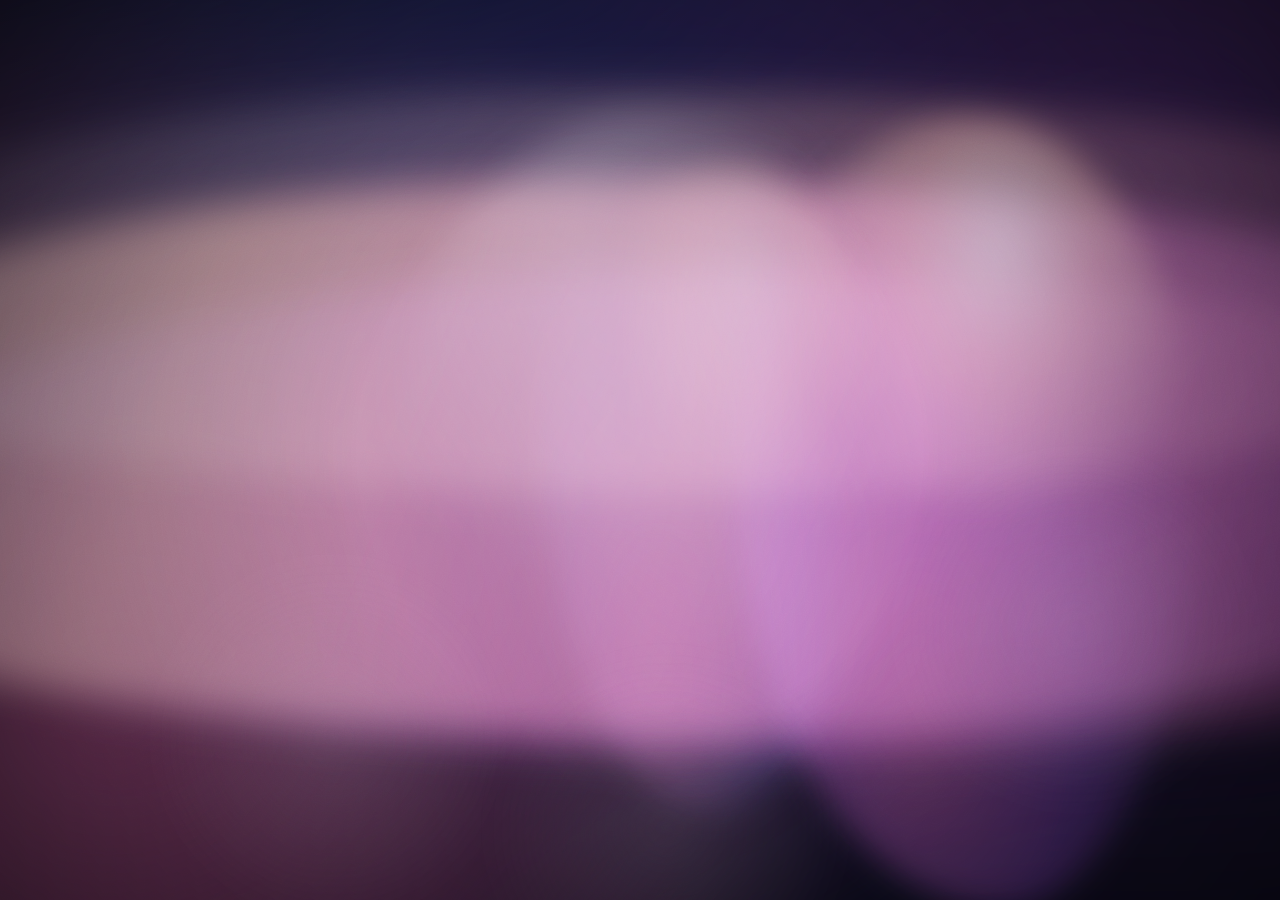
==== screensaver/screensaver.html @ 225ce681 "Add screensaver project source files. Include the ambient animation implementation and native macOS " ====
<!doctype html>
<html lang="en">
  <head>
    <meta charset="utf-8" />
    <meta name="viewport" content="width=device-width, initial-scale=1" />
    <title>Screensaver</title>
    <link rel="stylesheet" href="assets/styles/screensaver.css" />
  </head>
  <body>
    <div class="stage" aria-hidden="true">
      <div class="backglow"></div>
      <div class="aurora aurora-a"></div>
      <div class="aurora aurora-b"></div>
      <div class="aurora aurora-c"></div>
      <div class="silhouette silhouette-a"></div>
      <div class="silhouette silhouette-b"></div>
      <div class="highlight"></div>
      <div class="vignette"></div>
      <div class="drift">
        <span></span>
        <span></span>
        <span></span>
      </div>
    </div>
    <div class="grain" aria-hidden="true"></div>
  </body>
</html>
---- screensaver/assets/styles/screensaver.css ----
@font-face {
  font-family: "ABC Diatype Mono";
  font-weight: 400;
  font-style: normal;
  font-display: block;
  src: url("../fonts/ABC%20Diatype%20Mono/ABCDiatypeMono-Regular-Trial.woff2")
    format("woff2");
}
@font-face {
  font-family: "ABC Diatype Mono";
  font-weight: 500;
  font-style: normal;
  font-display: block;
  src: url("../fonts/ABC%20Diatype%20Mono/ABCDiatypeMono-Medium-Trial.woff2")
    format("woff2");
}
@font-face {
  font-family: "ABC Diatype Mono";
  font-weight: 700;
  font-style: normal;
  font-display: block;
  src: url("../fonts/ABC%20Diatype%20Mono/ABCDiatypeMono-Bold-Trial.woff2")
    format("woff2");
}

:root {
  --base: #050712;
  --deep: #121a3d;
  --plum: #492766;
  --rose: #a24f7d;
  --peach: #f3b296;
  --mist: #efe6f3;
}

* {
  box-sizing: border-box;
  margin: 0;
  padding: 0;
}

html,
body {
  width: 100%;
  height: 100%;
  overflow: hidden;
  background: var(--c1);
  cursor: none;
}

.stage {
  position: fixed;
  inset: 0;
  overflow: hidden;
  background: radial-gradient(circle at 30% 20%, #151f47 0%, var(--base) 55%),
    var(--base);
}

.backglow {
  position: absolute;
  inset: -20%;
  background: radial-gradient(
      circle at 20% 70%,
      rgba(162, 79, 125, 0.68) 0%,
      transparent 48%
    ),
    radial-gradient(
      circle at 80% 28%,
      rgba(73, 39, 102, 0.64) 0%,
      transparent 52%
    ),
    radial-gradient(
      circle at 48% 42%,
      rgba(18, 26, 61, 0.7) 0%,
      transparent 58%
    );
  filter: blur(36px) saturate(1.1);
  animation: breathe 22s ease-in-out infinite alternate;
}

.aurora {
  position: absolute;
  width: 160vw;
  height: 62vh;
  left: -30vw;
  top: 20vh;
  border-radius: 48% 52% 46% 54% / 58% 44% 56% 42%;
  mix-blend-mode: screen;
  filter: blur(20px) saturate(1.15);
  will-change: transform, border-radius;
}

.aurora-a {
  background: linear-gradient(
    110deg,
    rgba(239, 230, 243, 0.3) 0%,
    rgba(243, 178, 150, 0.6) 28%,
    rgba(162, 79, 125, 0.7) 58%,
    rgba(73, 39, 102, 0.58) 100%
  );
  animation: sweep-a 26s ease-in-out infinite;
}

.aurora-b {
  top: 30vh;
  left: -18vw;
  width: 155vw;
  height: 54vh;
  background: linear-gradient(
    80deg,
    rgba(18, 26, 61, 0.52) 0%,
    rgba(73, 39, 102, 0.62) 35%,
    rgba(162, 79, 125, 0.45) 72%,
    transparent 100%
  );
  animation: sweep-b 32s ease-in-out infinite;
  opacity: 0.8;
}

.aurora-c {
  top: 10vh;
  left: -24vw;
  width: 150vw;
  height: 45vh;
  background: linear-gradient(
    120deg,
    transparent 0%,
    rgba(239, 230, 243, 0.24) 26%,
    rgba(243, 178, 150, 0.38) 56%,
    rgba(162, 79, 125, 0.35) 100%
  );
  animation: sweep-c 28s ease-in-out infinite;
  opacity: 0.72;
}

.silhouette {
  position: absolute;
  pointer-events: none;
  mix-blend-mode: screen;
  filter: blur(16px) saturate(1.1);
}

.silhouette-a {
  width: 52vmin;
  height: 88vmin;
  left: 57vw;
  top: 13vh;
  border-radius: 52% 48% 42% 58% / 40% 45% 55% 60%;
  background: radial-gradient(
      60% 45% at 58% 16%,
      rgba(239, 230, 243, 0.65) 0%,
      rgba(243, 178, 150, 0.45) 34%,
      transparent 80%
    ),
    radial-gradient(
      68% 70% at 40% 74%,
      rgba(162, 79, 125, 0.55) 0%,
      rgba(73, 39, 102, 0.62) 52%,
      transparent 100%
    );
  transform-origin: 60% 80%;
  animation: sway-a 18s ease-in-out infinite;
}

.silhouette-b {
  width: 38vmin;
  height: 72vmin;
  left: 42vw;
  top: 18vh;
  border-radius: 56% 44% 50% 50% / 36% 42% 58% 64%;
  background: radial-gradient(
      55% 46% at 62% 18%,
      rgba(239, 230, 243, 0.44) 0%,
      rgba(243, 178, 150, 0.32) 38%,
      transparent 76%
    ),
    radial-gradient(
      62% 70% at 35% 78%,
      rgba(162, 79, 125, 0.44) 0%,
      rgba(18, 26, 61, 0.7) 66%,
      transparent 100%
    );
  animation: sway-b 22s ease-in-out infinite;
  opacity: 0.82;
}

.highlight {
  position: absolute;
  inset: 12% 26% 14% 30%;
  border-radius: 48% 52% 54% 46% / 58% 44% 56% 42%;
  background: radial-gradient(
      70% 80% at 36% 22%,
      rgba(239, 230, 243, 0.3) 0%,
      transparent 62%
    ),
    radial-gradient(
      64% 72% at 58% 62%,
      rgba(243, 178, 150, 0.26) 0%,
      transparent 65%
    );
  mix-blend-mode: screen;
  filter: blur(18px);
  animation: shimmer 16s ease-in-out infinite;
}

.vignette {
  position: absolute;
  inset: 0;
  background: radial-gradient(
    circle at center,
    transparent 36%,
    rgba(0, 0, 0, 0.42) 100%
  );
}

.drift {
  position: absolute;
  inset: 0;
}

.drift span {
  position: absolute;
  display: block;
  width: 40vmin;
  height: 40vmin;
  border-radius: 50%;
  background: radial-gradient(
    circle,
    rgba(239, 230, 243, 0.1) 0%,
    transparent 72%
  );
  filter: blur(12px);
  animation: float 30s linear infinite;
}

.drift span:nth-child(1) {
  left: 12vw;
  top: 62vh;
  animation-delay: 0s;
}

.drift span:nth-child(2) {
  left: 70vw;
  top: 50vh;
  animation-delay: -12s;
}

.drift span:nth-child(3) {
  left: 38vw;
  top: 72vh;
  animation-delay: -21s;
}

@keyframes breathe {
  from {
    transform: scale(1) translate3d(0, 0, 0);
    opacity: 0.85;
  }
  to {
    transform: scale(1.08) translate3d(2vw, -1.2vh, 0);
    opacity: 1;
  }
}

@keyframes sweep-a {
  0%,
  100% {
    transform: translate3d(-6vw, 0, 0) rotate(-6deg);
    border-radius: 48% 52% 46% 54% / 58% 44% 56% 42%;
  }
  50% {
    transform: translate3d(10vw, -4vh, 0) rotate(5deg);
    border-radius: 58% 42% 54% 46% / 44% 56% 46% 54%;
  }
}

@keyframes sweep-b {
  0%,
  100% {
    transform: translate3d(10vw, 2vh, 0) rotate(7deg);
    border-radius: 50% 50% 44% 56% / 54% 42% 58% 46%;
  }
  50% {
    transform: translate3d(-8vw, -3vh, 0) rotate(-4deg);
    border-radius: 42% 58% 52% 48% / 44% 58% 42% 56%;
  }
}

@keyframes sweep-c {
  0%,
  100% {
    transform: translate3d(-4vw, -2vh, 0) rotate(-8deg);
  }
  50% {
    transform: translate3d(8vw, 4vh, 0) rotate(6deg);
  }
}

@keyframes sway-a {
  0%,
  100% {
    transform: translate3d(0, 0, 0) rotate(-3deg) scale(1);
    border-radius: 52% 48% 42% 58% / 40% 45% 55% 60%;
  }
  50% {
    transform: translate3d(-2vw, 1.5vh, 0) rotate(4deg) scale(1.03);
    border-radius: 46% 54% 48% 52% / 48% 40% 60% 52%;
  }
}

@keyframes sway-b {
  0%,
  100% {
    transform: translate3d(0, 0, 0) rotate(4deg) scale(1);
    border-radius: 56% 44% 50% 50% / 36% 42% 58% 64%;
  }
  50% {
    transform: translate3d(2vw, -2vh, 0) rotate(-4deg) scale(1.04);
    border-radius: 50% 50% 44% 56% / 42% 38% 62% 58%;
  }
}

@keyframes shimmer {
  0%,
  100% {
    transform: translate3d(0, 0, 0) scale(1);
    opacity: 0.65;
  }
  50% {
    transform: translate3d(1.2vw, -1vh, 0) scale(1.06);
    opacity: 0.95;
  }
}

@keyframes float {
  0% {
    transform: translate3d(0, 0, 0) scale(0.9);
    opacity: 0;
  }
  14%,
  80% {
    opacity: 1;
  }
  100% {
    transform: translate3d(0, -86vh, 0) scale(1.18);
    opacity: 0;
  }
}

.grain {
  position: fixed;
  inset: -50%;
  pointer-events: none;
  opacity: 0.05;
  mix-blend-mode: overlay;
  background-image: url("data:image/svg+xml;utf8,<svg xmlns='http://www.w3.org/2000/svg' width='240' height='240'><filter id='n'><feTurbulence type='fractalNoise' baseFrequency='0.9' numOctaves='2' stitchTiles='stitch'/><feColorMatrix values='0 0 0 0 1  0 0 0 0 1  0 0 0 0 1  0 0 0 1 0'/></filter><rect width='100%25' height='100%25' filter='url(%23n)'/></svg>");
}
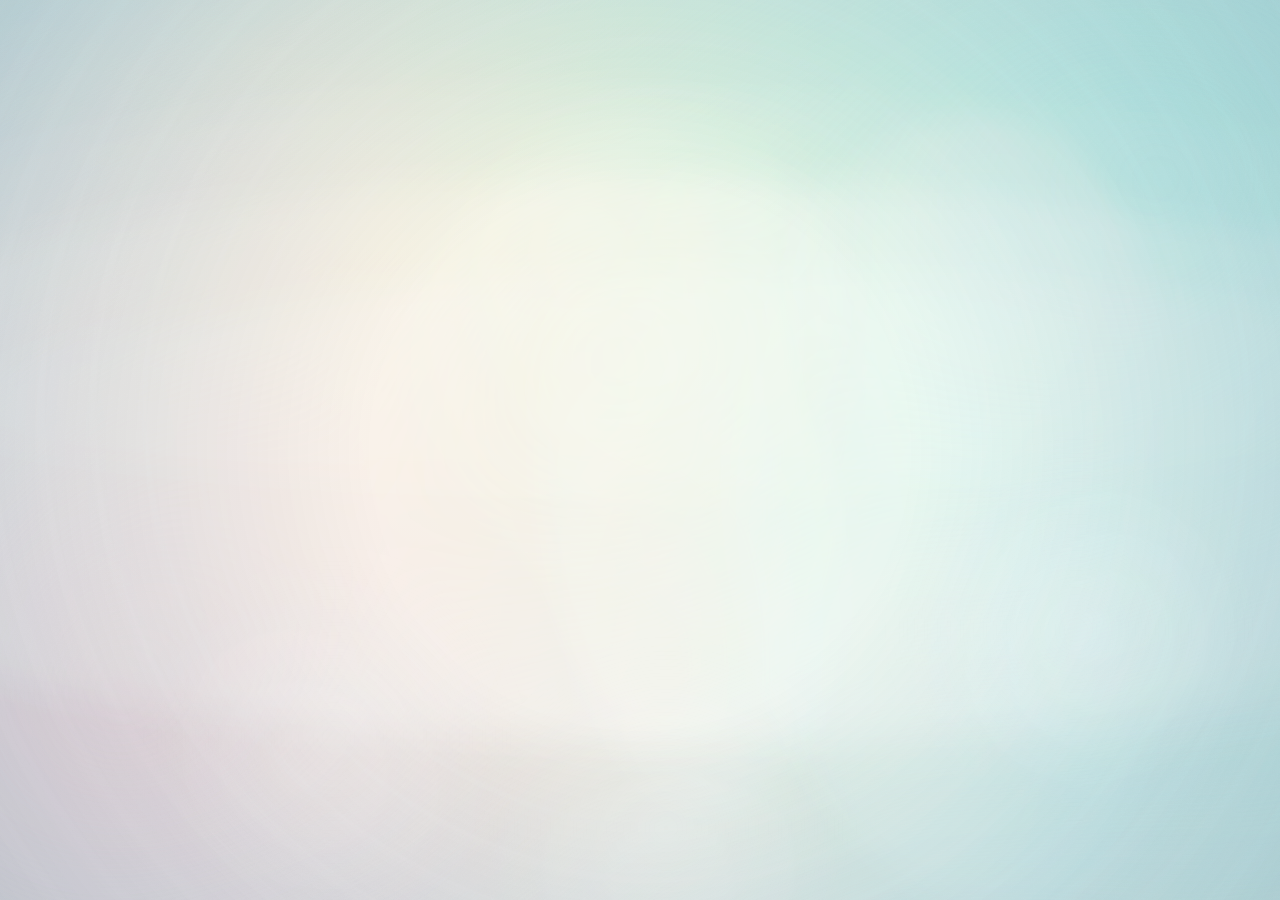
==== commit b688f26a: "Bust cached stylesheet for Vercel updates. Append a version query param to the CSS link so productio" ====
--- a/screensaver/screensaver.html
+++ b/screensaver/screensaver.html
@@ -4,7 +4,7 @@
     <meta charset="utf-8" />
     <meta name="viewport" content="width=device-width, initial-scale=1" />
     <title>Screensaver</title>
-    <link rel="stylesheet" href="assets/styles/screensaver.css" />
+    <link rel="stylesheet" href="assets/styles/screensaver.css?v=20260427b" />
   </head>
   <body>
     <div class="stage" aria-hidden="true">
--- a/screensaver/assets/styles/screensaver.css
+++ b/screensaver/assets/styles/screensaver.css
@@ -24,12 +24,14 @@
 }
 
 :root {
-  --base: #050712;
-  --deep: #121a3d;
-  --plum: #492766;
-  --rose: #a24f7d;
-  --peach: #f3b296;
-  --mist: #efe6f3;
+  --base: #cfe9eb;
+  --deep-water: #8cc9d1;
+  --aqua: #b6f2ee;
+  --seafoam: #c8f6db;
+  --blush: #f6d3dc;
+  --peach: #ffd9bc;
+  --gold: #ffeaa1;
+  --mist: #f5f3f0;
 }
 
 * {
@@ -43,7 +45,7 @@
   width: 100%;
   height: 100%;
   overflow: hidden;
-  background: var(--c1);
+  background: var(--base);
   cursor: none;
 }
 
@@ -51,8 +53,37 @@
   position: fixed;
   inset: 0;
   overflow: hidden;
-  background: radial-gradient(circle at 30% 20%, #151f47 0%, var(--base) 55%),
-    var(--base);
+  background: radial-gradient(circle at 30% 24%, #edf7f8 0%, var(--base) 42%),
+    linear-gradient(160deg, #d8f0ef 0%, #acdbe1 45%, #cbeed8 100%);
+}
+
+.stage::before {
+  content: "";
+  position: absolute;
+  inset: -18%;
+  background: radial-gradient(circle at 18% 62%, rgba(255, 255, 255, 0.68) 0%, transparent 48%),
+    radial-gradient(circle at 76% 22%, rgba(255, 241, 210, 0.38) 0%, transparent 52%),
+    radial-gradient(circle at 58% 80%, rgba(255, 214, 228, 0.3) 0%, transparent 55%);
+  mix-blend-mode: screen;
+  filter: blur(20px);
+  animation: shimmer-water 20s ease-in-out infinite alternate;
+}
+
+.stage::after {
+  content: "";
+  position: absolute;
+  inset: -8%;
+  background: repeating-radial-gradient(
+    circle at 52% 46%,
+    rgba(255, 255, 255, 0.12) 0px,
+    rgba(255, 255, 255, 0.04) 11px,
+    transparent 26px,
+    transparent 52px
+  );
+  mix-blend-mode: soft-light;
+  filter: blur(4px);
+  opacity: 0.55;
+  animation: ripple-drift 28s linear infinite;
 }
 
 .backglow {
@@ -60,21 +91,21 @@
   inset: -20%;
   background: radial-gradient(
       circle at 20% 70%,
-      rgba(162, 79, 125, 0.68) 0%,
+      rgba(246, 211, 220, 0.66) 0%,
       transparent 48%
     ),
     radial-gradient(
       circle at 80% 28%,
-      rgba(73, 39, 102, 0.64) 0%,
+      rgba(182, 242, 238, 0.72) 0%,
       transparent 52%
     ),
     radial-gradient(
       circle at 48% 42%,
-      rgba(18, 26, 61, 0.7) 0%,
+      rgba(255, 234, 161, 0.46) 0%,
       transparent 58%
     );
-  filter: blur(36px) saturate(1.1);
-  animation: breathe 22s ease-in-out infinite alternate;
+  filter: blur(44px) saturate(1.08);
+  animation: breathe 24s ease-in-out infinite alternate;
 }
 
 .aurora {
@@ -84,20 +115,20 @@
   left: -30vw;
   top: 20vh;
   border-radius: 48% 52% 46% 54% / 58% 44% 56% 42%;
-  mix-blend-mode: screen;
-  filter: blur(20px) saturate(1.15);
+  mix-blend-mode: soft-light;
+  filter: blur(17px) saturate(1.05);
   will-change: transform, border-radius;
 }
 
 .aurora-a {
   background: linear-gradient(
     110deg,
-    rgba(239, 230, 243, 0.3) 0%,
-    rgba(243, 178, 150, 0.6) 28%,
-    rgba(162, 79, 125, 0.7) 58%,
-    rgba(73, 39, 102, 0.58) 100%
-  );
-  animation: sweep-a 26s ease-in-out infinite;
+    rgba(245, 243, 240, 0.58) 0%,
+    rgba(255, 217, 188, 0.64) 30%,
+    rgba(246, 211, 220, 0.66) 58%,
+    rgba(182, 242, 238, 0.5) 100%
+  );
+  animation: sweep-a 34s ease-in-out infinite;
 }
 
 .aurora-b {
@@ -107,13 +138,13 @@
   height: 54vh;
   background: linear-gradient(
     80deg,
-    rgba(18, 26, 61, 0.52) 0%,
-    rgba(73, 39, 102, 0.62) 35%,
-    rgba(162, 79, 125, 0.45) 72%,
+    rgba(140, 201, 209, 0.42) 0%,
+    rgba(182, 242, 238, 0.5) 35%,
+    rgba(246, 211, 220, 0.45) 72%,
     transparent 100%
   );
-  animation: sweep-b 32s ease-in-out infinite;
-  opacity: 0.8;
+  animation: sweep-b 38s ease-in-out infinite;
+  opacity: 0.88;
 }
 
 .aurora-c {
@@ -124,19 +155,19 @@
   background: linear-gradient(
     120deg,
     transparent 0%,
-    rgba(239, 230, 243, 0.24) 26%,
-    rgba(243, 178, 150, 0.38) 56%,
-    rgba(162, 79, 125, 0.35) 100%
-  );
-  animation: sweep-c 28s ease-in-out infinite;
-  opacity: 0.72;
+    rgba(245, 243, 240, 0.34) 26%,
+    rgba(255, 234, 161, 0.3) 56%,
+    rgba(200, 246, 219, 0.34) 100%
+  );
+  animation: sweep-c 32s ease-in-out infinite;
+  opacity: 0.78;
 }
 
 .silhouette {
   position: absolute;
   pointer-events: none;
-  mix-blend-mode: screen;
-  filter: blur(16px) saturate(1.1);
+  mix-blend-mode: soft-light;
+  filter: blur(14px) saturate(1.05);
 }
 
 .silhouette-a {
@@ -147,14 +178,14 @@
   border-radius: 52% 48% 42% 58% / 40% 45% 55% 60%;
   background: radial-gradient(
       60% 45% at 58% 16%,
-      rgba(239, 230, 243, 0.65) 0%,
-      rgba(243, 178, 150, 0.45) 34%,
+      rgba(245, 243, 240, 0.56) 0%,
+      rgba(255, 217, 188, 0.5) 34%,
       transparent 80%
     ),
     radial-gradient(
       68% 70% at 40% 74%,
-      rgba(162, 79, 125, 0.55) 0%,
-      rgba(73, 39, 102, 0.62) 52%,
+      rgba(246, 211, 220, 0.56) 0%,
+      rgba(140, 201, 209, 0.52) 52%,
       transparent 100%
     );
   transform-origin: 60% 80%;
@@ -169,14 +200,14 @@
   border-radius: 56% 44% 50% 50% / 36% 42% 58% 64%;
   background: radial-gradient(
       55% 46% at 62% 18%,
-      rgba(239, 230, 243, 0.44) 0%,
-      rgba(243, 178, 150, 0.32) 38%,
+      rgba(245, 243, 240, 0.42) 0%,
+      rgba(255, 217, 188, 0.34) 38%,
       transparent 76%
     ),
     radial-gradient(
       62% 70% at 35% 78%,
-      rgba(162, 79, 125, 0.44) 0%,
-      rgba(18, 26, 61, 0.7) 66%,
+      rgba(246, 211, 220, 0.4) 0%,
+      rgba(140, 201, 209, 0.62) 66%,
       transparent 100%
     );
   animation: sway-b 22s ease-in-out infinite;
@@ -189,17 +220,17 @@
   border-radius: 48% 52% 54% 46% / 58% 44% 56% 42%;
   background: radial-gradient(
       70% 80% at 36% 22%,
-      rgba(239, 230, 243, 0.3) 0%,
+      rgba(245, 243, 240, 0.56) 0%,
       transparent 62%
     ),
     radial-gradient(
       64% 72% at 58% 62%,
-      rgba(243, 178, 150, 0.26) 0%,
+      rgba(255, 234, 161, 0.32) 0%,
       transparent 65%
     );
-  mix-blend-mode: screen;
-  filter: blur(18px);
-  animation: shimmer 16s ease-in-out infinite;
+  mix-blend-mode: soft-light;
+  filter: blur(20px);
+  animation: shimmer 18s ease-in-out infinite;
 }
 
 .vignette {
@@ -207,8 +238,8 @@
   inset: 0;
   background: radial-gradient(
     circle at center,
-    transparent 36%,
-    rgba(0, 0, 0, 0.42) 100%
+    transparent 34%,
+    rgba(24, 79, 98, 0.2) 100%
   );
 }
 
@@ -225,11 +256,11 @@
   border-radius: 50%;
   background: radial-gradient(
     circle,
-    rgba(239, 230, 243, 0.1) 0%,
+    rgba(255, 255, 255, 0.22) 0%,
     transparent 72%
   );
   filter: blur(12px);
-  animation: float 30s linear infinite;
+  animation: float 36s linear infinite;
 }
 
 .drift span:nth-child(1) {
@@ -256,7 +287,7 @@
     opacity: 0.85;
   }
   to {
-    transform: scale(1.08) translate3d(2vw, -1.2vh, 0);
+    transform: scale(1.09) translate3d(2vw, -1.2vh, 0);
     opacity: 1;
   }
 }
@@ -292,6 +323,30 @@
   }
   50% {
     transform: translate3d(8vw, 4vh, 0) rotate(6deg);
+  }
+}
+
+@keyframes shimmer-water {
+  0%,
+  100% {
+    transform: translate3d(0, 0, 0) scale(1);
+    opacity: 0.82;
+  }
+  50% {
+    transform: translate3d(1.6vw, -1.4vh, 0) scale(1.04);
+    opacity: 1;
+  }
+}
+
+@keyframes ripple-drift {
+  0% {
+    transform: translate3d(0, 0, 0) rotate(0deg) scale(1);
+  }
+  50% {
+    transform: translate3d(-2vw, 1.5vh, 0) rotate(2deg) scale(1.04);
+  }
+  100% {
+    transform: translate3d(2vw, -1vh, 0) rotate(-1deg) scale(1.02);
   }
 }
 
@@ -350,7 +405,7 @@
   position: fixed;
   inset: -50%;
   pointer-events: none;
-  opacity: 0.05;
+  opacity: 0.04;
   mix-blend-mode: overlay;
   background-image: url("data:image/svg+xml;utf8,<svg xmlns='http://www.w3.org/2000/svg' width='240' height='240'><filter id='n'><feTurbulence type='fractalNoise' baseFrequency='0.9' numOctaves='2' stitchTiles='stitch'/><feColorMatrix values='0 0 0 0 1  0 0 0 0 1  0 0 0 0 1  0 0 0 1 0'/></filter><rect width='100%25' height='100%25' filter='url(%23n)'/></svg>");
 }
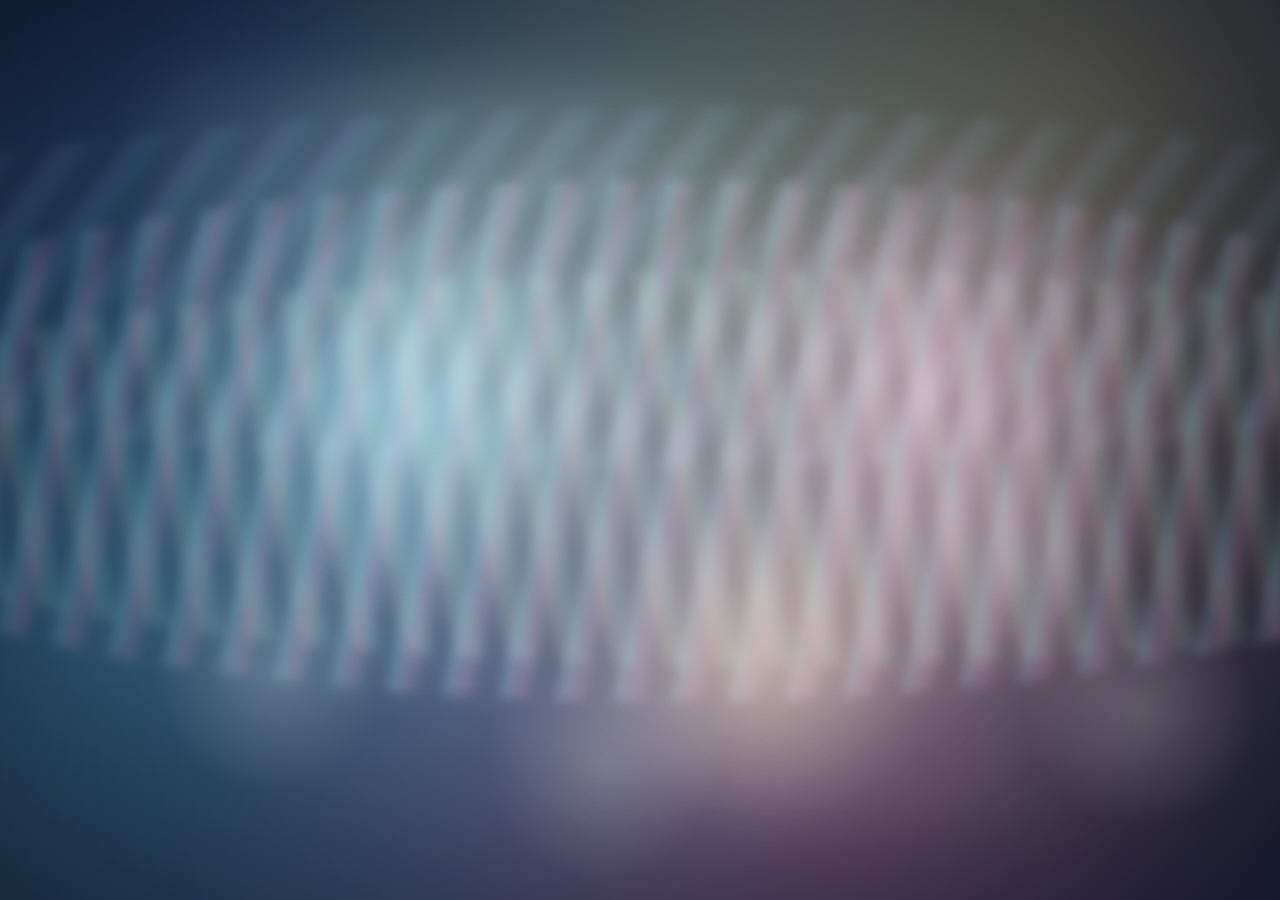
==== commit 9848f9b0: "changes" ====
--- a/screensaver/screensaver.html
+++ b/screensaver/screensaver.html
@@ -8,15 +8,17 @@
   </head>
   <body>
     <div class="stage" aria-hidden="true">
-      <div class="backglow"></div>
-      <div class="aurora aurora-a"></div>
-      <div class="aurora aurora-b"></div>
-      <div class="aurora aurora-c"></div>
-      <div class="silhouette silhouette-a"></div>
-      <div class="silhouette silhouette-b"></div>
-      <div class="highlight"></div>
+      <div class="gradient-field"></div>
+      <div class="flow-lines flow-lines-a"></div>
+      <div class="flow-lines flow-lines-b"></div>
+      <div class="flow-lines flow-lines-c"></div>
+      <div class="orb orb-a"></div>
+      <div class="orb orb-b"></div>
+      <div class="orb orb-c"></div>
+      <div class="light-haze"></div>
       <div class="vignette"></div>
       <div class="drift">
+        <span></span>
         <span></span>
         <span></span>
         <span></span>
--- a/screensaver/assets/styles/screensaver.css
+++ b/screensaver/assets/styles/screensaver.css
@@ -6,6 +6,7 @@
   src: url("../fonts/ABC%20Diatype%20Mono/ABCDiatypeMono-Regular-Trial.woff2")
     format("woff2");
 }
+
 @font-face {
   font-family: "ABC Diatype Mono";
   font-weight: 500;
@@ -14,6 +15,7 @@
   src: url("../fonts/ABC%20Diatype%20Mono/ABCDiatypeMono-Medium-Trial.woff2")
     format("woff2");
 }
+
 @font-face {
   font-family: "ABC Diatype Mono";
   font-weight: 700;
@@ -24,14 +26,13 @@
 }
 
 :root {
-  --base: #cfe9eb;
-  --deep-water: #8cc9d1;
-  --aqua: #b6f2ee;
-  --seafoam: #c8f6db;
-  --blush: #f6d3dc;
-  --peach: #ffd9bc;
-  --gold: #ffeaa1;
-  --mist: #f5f3f0;
+  --bg-0: #091227;
+  --bg-1: #162546;
+  --cyan: #78d8ff;
+  --violet: #a987ff;
+  --pink: #ff8ecf;
+  --gold: #ffd67d;
+  --mint: #88ffd7;
 }
 
 * {
@@ -45,7 +46,7 @@
   width: 100%;
   height: 100%;
   overflow: hidden;
-  background: var(--base);
+  background: var(--bg-0);
   cursor: none;
 }
 
@@ -53,194 +54,133 @@
   position: fixed;
   inset: 0;
   overflow: hidden;
-  background: radial-gradient(circle at 30% 24%, #edf7f8 0%, var(--base) 42%),
-    linear-gradient(160deg, #d8f0ef 0%, #acdbe1 45%, #cbeed8 100%);
-}
-
-.stage::before {
-  content: "";
-  position: absolute;
-  inset: -18%;
-  background: radial-gradient(circle at 18% 62%, rgba(255, 255, 255, 0.68) 0%, transparent 48%),
-    radial-gradient(circle at 76% 22%, rgba(255, 241, 210, 0.38) 0%, transparent 52%),
-    radial-gradient(circle at 58% 80%, rgba(255, 214, 228, 0.3) 0%, transparent 55%);
+  background: radial-gradient(circle at 25% 20%, var(--bg-1) 0%, var(--bg-0) 58%);
+}
+
+.gradient-field {
+  position: absolute;
+  inset: -16%;
+  background: radial-gradient(circle at 18% 64%, rgba(120, 216, 255, 0.42) 0%, transparent 48%),
+    radial-gradient(circle at 76% 22%, rgba(255, 214, 125, 0.36) 0%, transparent 52%),
+    radial-gradient(circle at 60% 74%, rgba(255, 142, 207, 0.38) 0%, transparent 50%),
+    radial-gradient(circle at 52% 38%, rgba(136, 255, 215, 0.28) 0%, transparent 54%);
   mix-blend-mode: screen;
-  filter: blur(20px);
-  animation: shimmer-water 20s ease-in-out infinite alternate;
-}
-
-.stage::after {
-  content: "";
-  position: absolute;
-  inset: -8%;
-  background: repeating-radial-gradient(
-    circle at 52% 46%,
-    rgba(255, 255, 255, 0.12) 0px,
-    rgba(255, 255, 255, 0.04) 11px,
-    transparent 26px,
-    transparent 52px
+  filter: blur(36px);
+  animation: field-drift 24s ease-in-out infinite;
+}
+
+.flow-lines {
+  position: absolute;
+  width: 150vw;
+  height: 58vh;
+  left: -24vw;
+  top: 20vh;
+  border-radius: 50%;
+  mix-blend-mode: screen;
+  opacity: 0.75;
+  filter: blur(6px);
+  will-change: transform;
+}
+
+.flow-lines-a {
+  background: repeating-linear-gradient(
+    102deg,
+    rgba(120, 216, 255, 0.35) 0px,
+    rgba(120, 216, 255, 0.35) 6px,
+    rgba(255, 142, 207, 0.28) 14px,
+    rgba(255, 142, 207, 0.28) 22px,
+    transparent 34px,
+    transparent 56px
   );
-  mix-blend-mode: soft-light;
-  filter: blur(4px);
-  opacity: 0.55;
-  animation: ripple-drift 28s linear infinite;
-}
-
-.backglow {
-  position: absolute;
-  inset: -20%;
-  background: radial-gradient(
-      circle at 20% 70%,
-      rgba(246, 211, 220, 0.66) 0%,
-      transparent 48%
-    ),
-    radial-gradient(
-      circle at 80% 28%,
-      rgba(182, 242, 238, 0.72) 0%,
-      transparent 52%
-    ),
-    radial-gradient(
-      circle at 48% 42%,
-      rgba(255, 234, 161, 0.46) 0%,
-      transparent 58%
-    );
-  filter: blur(44px) saturate(1.08);
-  animation: breathe 24s ease-in-out infinite alternate;
-}
-
-.aurora {
-  position: absolute;
+  animation: line-sweep-a 18s ease-in-out infinite;
+}
+
+.flow-lines-b {
+  top: 30vh;
+  left: -20vw;
   width: 160vw;
-  height: 62vh;
-  left: -30vw;
-  top: 20vh;
-  border-radius: 48% 52% 46% 54% / 58% 44% 56% 42%;
-  mix-blend-mode: soft-light;
-  filter: blur(17px) saturate(1.05);
-  will-change: transform, border-radius;
-}
-
-.aurora-a {
-  background: linear-gradient(
-    110deg,
-    rgba(245, 243, 240, 0.58) 0%,
-    rgba(255, 217, 188, 0.64) 30%,
-    rgba(246, 211, 220, 0.66) 58%,
-    rgba(182, 242, 238, 0.5) 100%
+  height: 44vh;
+  background: repeating-linear-gradient(
+    78deg,
+    rgba(255, 214, 125, 0.28) 0px,
+    rgba(255, 214, 125, 0.28) 5px,
+    rgba(136, 255, 215, 0.26) 12px,
+    rgba(136, 255, 215, 0.26) 20px,
+    transparent 30px,
+    transparent 50px
   );
-  animation: sweep-a 34s ease-in-out infinite;
-}
-
-.aurora-b {
-  top: 30vh;
-  left: -18vw;
+  opacity: 0.62;
+  animation: line-sweep-b 24s ease-in-out infinite;
+}
+
+.flow-lines-c {
+  top: 12vh;
+  left: -26vw;
   width: 155vw;
-  height: 54vh;
-  background: linear-gradient(
-    80deg,
-    rgba(140, 201, 209, 0.42) 0%,
-    rgba(182, 242, 238, 0.5) 35%,
-    rgba(246, 211, 220, 0.45) 72%,
-    transparent 100%
+  height: 40vh;
+  background: repeating-linear-gradient(
+    126deg,
+    rgba(169, 135, 255, 0.28) 0px,
+    rgba(169, 135, 255, 0.28) 6px,
+    rgba(120, 216, 255, 0.22) 14px,
+    rgba(120, 216, 255, 0.22) 22px,
+    transparent 34px,
+    transparent 56px
   );
-  animation: sweep-b 38s ease-in-out infinite;
-  opacity: 0.88;
-}
-
-.aurora-c {
-  top: 10vh;
-  left: -24vw;
-  width: 150vw;
-  height: 45vh;
-  background: linear-gradient(
-    120deg,
-    transparent 0%,
-    rgba(245, 243, 240, 0.34) 26%,
-    rgba(255, 234, 161, 0.3) 56%,
-    rgba(200, 246, 219, 0.34) 100%
-  );
-  animation: sweep-c 32s ease-in-out infinite;
-  opacity: 0.78;
-}
-
-.silhouette {
-  position: absolute;
-  pointer-events: none;
-  mix-blend-mode: soft-light;
-  filter: blur(14px) saturate(1.05);
-}
-
-.silhouette-a {
+  opacity: 0.5;
+  animation: line-sweep-c 20s ease-in-out infinite;
+}
+
+.orb {
+  position: absolute;
+  border-radius: 50%;
+  mix-blend-mode: screen;
+  filter: blur(18px);
+  opacity: 0.72;
+  will-change: transform;
+}
+
+.orb-a {
+  width: 42vmin;
+  height: 42vmin;
+  left: 18vw;
+  top: 24vh;
+  background: radial-gradient(circle, rgba(120, 216, 255, 0.75) 0%, rgba(120, 216, 255, 0) 72%);
+  animation: orb-float-a 22s ease-in-out infinite;
+}
+
+.orb-b {
   width: 52vmin;
-  height: 88vmin;
-  left: 57vw;
-  top: 13vh;
-  border-radius: 52% 48% 42% 58% / 40% 45% 55% 60%;
-  background: radial-gradient(
-      60% 45% at 58% 16%,
-      rgba(245, 243, 240, 0.56) 0%,
-      rgba(255, 217, 188, 0.5) 34%,
-      transparent 80%
-    ),
-    radial-gradient(
-      68% 70% at 40% 74%,
-      rgba(246, 211, 220, 0.56) 0%,
-      rgba(140, 201, 209, 0.52) 52%,
-      transparent 100%
-    );
-  transform-origin: 60% 80%;
-  animation: sway-a 18s ease-in-out infinite;
-}
-
-.silhouette-b {
+  height: 52vmin;
+  left: 56vw;
+  top: 16vh;
+  background: radial-gradient(circle, rgba(255, 142, 207, 0.64) 0%, rgba(255, 142, 207, 0) 74%);
+  animation: orb-float-b 28s ease-in-out infinite;
+}
+
+.orb-c {
   width: 38vmin;
-  height: 72vmin;
-  left: 42vw;
-  top: 18vh;
-  border-radius: 56% 44% 50% 50% / 36% 42% 58% 64%;
-  background: radial-gradient(
-      55% 46% at 62% 18%,
-      rgba(245, 243, 240, 0.42) 0%,
-      rgba(255, 217, 188, 0.34) 38%,
-      transparent 76%
-    ),
-    radial-gradient(
-      62% 70% at 35% 78%,
-      rgba(246, 211, 220, 0.4) 0%,
-      rgba(140, 201, 209, 0.62) 66%,
-      transparent 100%
-    );
-  animation: sway-b 22s ease-in-out infinite;
-  opacity: 0.82;
-}
-
-.highlight {
-  position: absolute;
-  inset: 12% 26% 14% 30%;
-  border-radius: 48% 52% 54% 46% / 58% 44% 56% 42%;
-  background: radial-gradient(
-      70% 80% at 36% 22%,
-      rgba(245, 243, 240, 0.56) 0%,
-      transparent 62%
-    ),
-    radial-gradient(
-      64% 72% at 58% 62%,
-      rgba(255, 234, 161, 0.32) 0%,
-      transparent 65%
-    );
-  mix-blend-mode: soft-light;
-  filter: blur(20px);
-  animation: shimmer 18s ease-in-out infinite;
+  height: 38vmin;
+  left: 46vw;
+  top: 54vh;
+  background: radial-gradient(circle, rgba(255, 214, 125, 0.66) 0%, rgba(255, 214, 125, 0) 72%);
+  animation: orb-float-c 24s ease-in-out infinite;
+}
+
+.light-haze {
+  position: absolute;
+  inset: 8% 12%;
+  background: radial-gradient(circle at 28% 30%, rgba(255, 255, 255, 0.24) 0%, transparent 46%),
+    radial-gradient(circle at 72% 64%, rgba(255, 255, 255, 0.18) 0%, transparent 44%);
+  mix-blend-mode: screen;
+  filter: blur(24px);
+  animation: haze-pulse 20s ease-in-out infinite;
 }
 
 .vignette {
   position: absolute;
   inset: 0;
-  background: radial-gradient(
-    circle at center,
-    transparent 34%,
-    rgba(24, 79, 98, 0.2) 100%
-  );
+  background: radial-gradient(circle at center, transparent 38%, rgba(4, 12, 28, 0.48) 100%);
 }
 
 .drift {
@@ -251,16 +191,12 @@
 .drift span {
   position: absolute;
   display: block;
-  width: 40vmin;
-  height: 40vmin;
+  width: 26vmin;
+  height: 26vmin;
   border-radius: 50%;
-  background: radial-gradient(
-    circle,
-    rgba(255, 255, 255, 0.22) 0%,
-    transparent 72%
-  );
-  filter: blur(12px);
-  animation: float 36s linear infinite;
+  background: radial-gradient(circle, rgba(255, 255, 255, 0.18) 0%, transparent 72%);
+  filter: blur(5px);
+  animation: float 34s linear infinite;
 }
 
 .drift span:nth-child(1) {
@@ -281,114 +217,103 @@
   animation-delay: -21s;
 }
 
-@keyframes breathe {
-  from {
-    transform: scale(1) translate3d(0, 0, 0);
-    opacity: 0.85;
-  }
-  to {
-    transform: scale(1.09) translate3d(2vw, -1.2vh, 0);
-    opacity: 1;
-  }
-}
-
-@keyframes sweep-a {
-  0%,
-  100% {
-    transform: translate3d(-6vw, 0, 0) rotate(-6deg);
-    border-radius: 48% 52% 46% 54% / 58% 44% 56% 42%;
-  }
-  50% {
-    transform: translate3d(10vw, -4vh, 0) rotate(5deg);
-    border-radius: 58% 42% 54% 46% / 44% 56% 46% 54%;
-  }
-}
-
-@keyframes sweep-b {
-  0%,
-  100% {
-    transform: translate3d(10vw, 2vh, 0) rotate(7deg);
-    border-radius: 50% 50% 44% 56% / 54% 42% 58% 46%;
-  }
-  50% {
-    transform: translate3d(-8vw, -3vh, 0) rotate(-4deg);
-    border-radius: 42% 58% 52% 48% / 44% 58% 42% 56%;
-  }
-}
-
-@keyframes sweep-c {
-  0%,
-  100% {
-    transform: translate3d(-4vw, -2vh, 0) rotate(-8deg);
-  }
-  50% {
-    transform: translate3d(8vw, 4vh, 0) rotate(6deg);
-  }
-}
-
-@keyframes shimmer-water {
-  0%,
-  100% {
-    transform: translate3d(0, 0, 0) scale(1);
-    opacity: 0.82;
-  }
-  50% {
-    transform: translate3d(1.6vw, -1.4vh, 0) scale(1.04);
-    opacity: 1;
-  }
-}
-
-@keyframes ripple-drift {
+.drift span:nth-child(4) {
+  left: 80vw;
+  top: 66vh;
+  animation-delay: -9s;
+}
+
+@keyframes field-drift {
+  0%,
+  100% {
+    transform: translate3d(0, 0, 0) scale(1);
+  }
+  50% {
+    transform: translate3d(3vw, -2vh, 0) scale(1.06);
+  }
+}
+
+@keyframes line-sweep-a {
   0% {
-    transform: translate3d(0, 0, 0) rotate(0deg) scale(1);
-  }
-  50% {
-    transform: translate3d(-2vw, 1.5vh, 0) rotate(2deg) scale(1.04);
-  }
-  100% {
-    transform: translate3d(2vw, -1vh, 0) rotate(-1deg) scale(1.02);
-  }
-}
-
-@keyframes sway-a {
-  0%,
-  100% {
-    transform: translate3d(0, 0, 0) rotate(-3deg) scale(1);
-    border-radius: 52% 48% 42% 58% / 40% 45% 55% 60%;
-  }
-  50% {
-    transform: translate3d(-2vw, 1.5vh, 0) rotate(4deg) scale(1.03);
-    border-radius: 46% 54% 48% 52% / 48% 40% 60% 52%;
-  }
-}
-
-@keyframes sway-b {
-  0%,
-  100% {
-    transform: translate3d(0, 0, 0) rotate(4deg) scale(1);
-    border-radius: 56% 44% 50% 50% / 36% 42% 58% 64%;
-  }
-  50% {
-    transform: translate3d(2vw, -2vh, 0) rotate(-4deg) scale(1.04);
-    border-radius: 50% 50% 44% 56% / 42% 38% 62% 58%;
-  }
-}
-
-@keyframes shimmer {
-  0%,
-  100% {
-    transform: translate3d(0, 0, 0) scale(1);
-    opacity: 0.65;
-  }
-  50% {
-    transform: translate3d(1.2vw, -1vh, 0) scale(1.06);
-    opacity: 0.95;
+    transform: translate3d(-8vw, 1vh, 0) rotate(-6deg) scale(1);
+  }
+  50% {
+    transform: translate3d(10vw, -4vh, 0) rotate(6deg) scale(1.05);
+  }
+  100% {
+    transform: translate3d(-8vw, 1vh, 0) rotate(-6deg) scale(1);
+  }
+}
+
+@keyframes line-sweep-b {
+  0% {
+    transform: translate3d(10vw, 4vh, 0) rotate(7deg) scale(1.02);
+  }
+  50% {
+    transform: translate3d(-8vw, -3vh, 0) rotate(-5deg) scale(1.06);
+  }
+  100% {
+    transform: translate3d(10vw, 4vh, 0) rotate(7deg) scale(1.02);
+  }
+}
+
+@keyframes line-sweep-c {
+  0% {
+    transform: translate3d(-10vw, -3vh, 0) rotate(-8deg) scale(1);
+  }
+  50% {
+    transform: translate3d(12vw, 4vh, 0) rotate(8deg) scale(1.05);
+  }
+  100% {
+    transform: translate3d(-10vw, -3vh, 0) rotate(-8deg) scale(1);
+  }
+}
+
+@keyframes orb-float-a {
+  0%,
+  100% {
+    transform: translate3d(0, 0, 0) scale(1);
+  }
+  50% {
+    transform: translate3d(8vw, -5vh, 0) scale(1.12);
+  }
+}
+
+@keyframes orb-float-b {
+  0%,
+  100% {
+    transform: translate3d(0, 0, 0) scale(1);
+  }
+  50% {
+    transform: translate3d(-10vw, 6vh, 0) scale(1.08);
+  }
+}
+
+@keyframes orb-float-c {
+  0%,
+  100% {
+    transform: translate3d(0, 0, 0) scale(1);
+  }
+  50% {
+    transform: translate3d(7vw, -7vh, 0) scale(1.14);
+  }
+}
+
+@keyframes haze-pulse {
+  0%,
+  100% {
+    transform: translate3d(0, 0, 0) scale(1);
+    opacity: 0.6;
+  }
+  50% {
+    transform: translate3d(3vw, -2vh, 0) scale(1.08);
+    opacity: 0.9;
   }
 }
 
 @keyframes float {
   0% {
-    transform: translate3d(0, 0, 0) scale(0.9);
+    transform: translate3d(-2vw, 0, 0) scale(0.8);
     opacity: 0;
   }
   14%,
@@ -396,7 +321,7 @@
     opacity: 1;
   }
   100% {
-    transform: translate3d(0, -86vh, 0) scale(1.18);
+    transform: translate3d(8vw, -100vh, 0) scale(1.26);
     opacity: 0;
   }
 }
@@ -405,7 +330,7 @@
   position: fixed;
   inset: -50%;
   pointer-events: none;
-  opacity: 0.04;
+  opacity: 0.05;
   mix-blend-mode: overlay;
   background-image: url("data:image/svg+xml;utf8,<svg xmlns='http://www.w3.org/2000/svg' width='240' height='240'><filter id='n'><feTurbulence type='fractalNoise' baseFrequency='0.9' numOctaves='2' stitchTiles='stitch'/><feColorMatrix values='0 0 0 0 1  0 0 0 0 1  0 0 0 0 1  0 0 0 1 0'/></filter><rect width='100%25' height='100%25' filter='url(%23n)'/></svg>");
 }
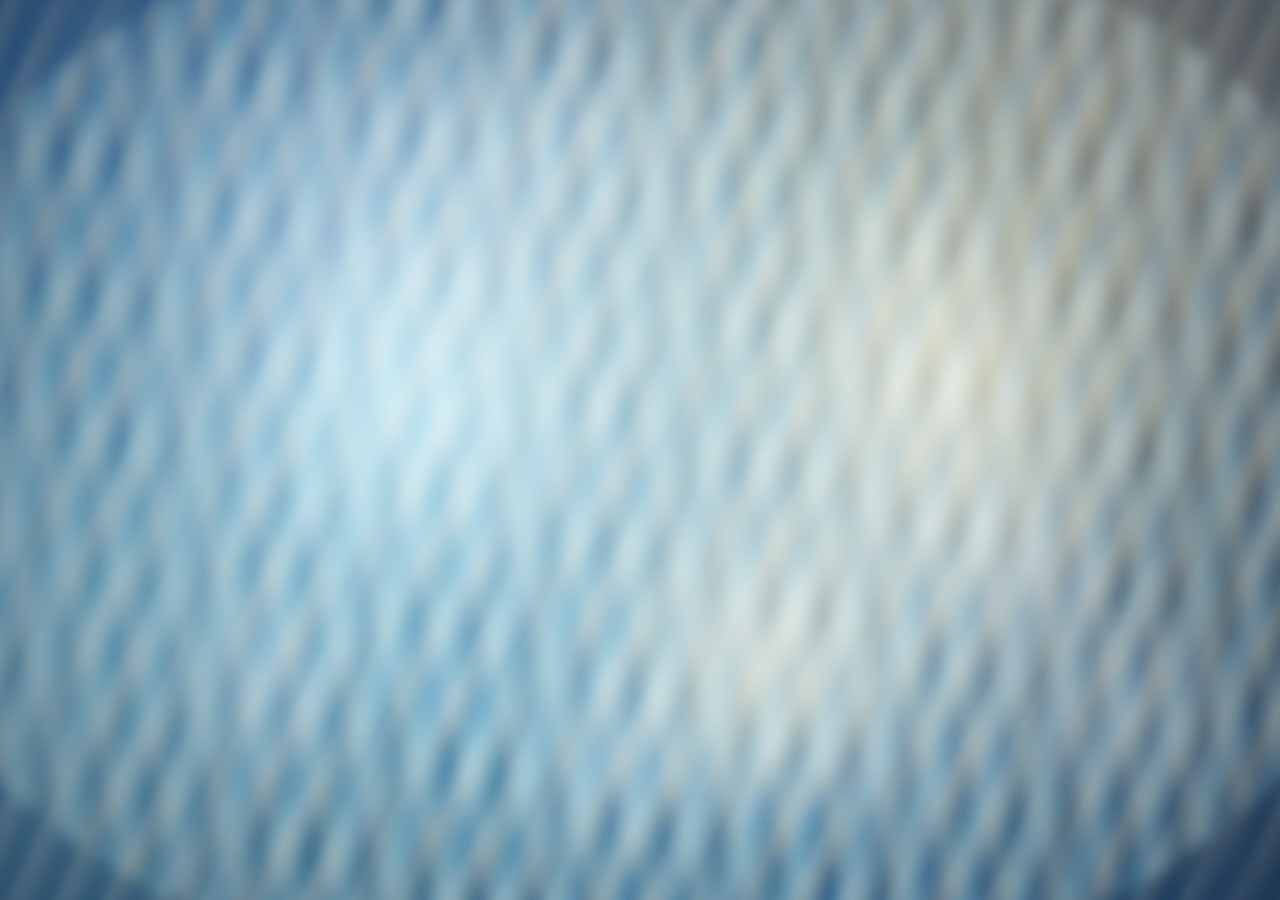
==== commit e0621a5a: "changes" ====
--- a/screensaver/screensaver.html
+++ b/screensaver/screensaver.html
@@ -12,6 +12,8 @@
       <div class="flow-lines flow-lines-a"></div>
       <div class="flow-lines flow-lines-b"></div>
       <div class="flow-lines flow-lines-c"></div>
+      <div class="sun-streaks sun-streaks-a"></div>
+      <div class="sun-streaks sun-streaks-b"></div>
       <div class="orb orb-a"></div>
       <div class="orb orb-b"></div>
       <div class="orb orb-c"></div>
--- a/screensaver/assets/styles/screensaver.css
+++ b/screensaver/assets/styles/screensaver.css
@@ -26,13 +26,13 @@
 }
 
 :root {
-  --bg-0: #091227;
-  --bg-1: #162546;
-  --cyan: #78d8ff;
-  --violet: #a987ff;
-  --pink: #ff8ecf;
-  --gold: #ffd67d;
-  --mint: #88ffd7;
+  --bg-0: #0d2b52;
+  --bg-1: #1f4f86;
+  --cyan: #8fe6ff;
+  --sky: #6fc8ff;
+  --gold: #ffe08a;
+  --sun: #ffd15c;
+  --foam: #b9fff0;
 }
 
 * {
@@ -54,16 +54,16 @@
   position: fixed;
   inset: 0;
   overflow: hidden;
-  background: radial-gradient(circle at 25% 20%, var(--bg-1) 0%, var(--bg-0) 58%);
+  background: radial-gradient(circle at 24% 20%, #3a74b1 0%, var(--bg-0) 58%);
 }
 
 .gradient-field {
   position: absolute;
   inset: -16%;
-  background: radial-gradient(circle at 18% 64%, rgba(120, 216, 255, 0.42) 0%, transparent 48%),
-    radial-gradient(circle at 76% 22%, rgba(255, 214, 125, 0.36) 0%, transparent 52%),
-    radial-gradient(circle at 60% 74%, rgba(255, 142, 207, 0.38) 0%, transparent 50%),
-    radial-gradient(circle at 52% 38%, rgba(136, 255, 215, 0.28) 0%, transparent 54%);
+  background: radial-gradient(circle at 18% 64%, rgba(143, 230, 255, 0.56) 0%, transparent 48%),
+    radial-gradient(circle at 76% 22%, rgba(255, 224, 138, 0.52) 0%, transparent 52%),
+    radial-gradient(circle at 60% 74%, rgba(111, 200, 255, 0.4) 0%, transparent 50%),
+    radial-gradient(circle at 52% 38%, rgba(185, 255, 240, 0.34) 0%, transparent 54%);
   mix-blend-mode: screen;
   filter: blur(36px);
   animation: field-drift 24s ease-in-out infinite;
@@ -71,24 +71,21 @@
 
 .flow-lines {
   position: absolute;
-  width: 150vw;
-  height: 58vh;
-  left: -24vw;
-  top: 20vh;
+  inset: -12%;
   border-radius: 50%;
   mix-blend-mode: screen;
-  opacity: 0.75;
-  filter: blur(6px);
+  opacity: 0.78;
+  filter: blur(8px);
   will-change: transform;
 }
 
 .flow-lines-a {
   background: repeating-linear-gradient(
     102deg,
-    rgba(120, 216, 255, 0.35) 0px,
-    rgba(120, 216, 255, 0.35) 6px,
-    rgba(255, 142, 207, 0.28) 14px,
-    rgba(255, 142, 207, 0.28) 22px,
+    rgba(143, 230, 255, 0.46) 0px,
+    rgba(143, 230, 255, 0.46) 6px,
+    rgba(111, 200, 255, 0.34) 14px,
+    rgba(111, 200, 255, 0.34) 22px,
     transparent 34px,
     transparent 56px
   );
@@ -96,39 +93,69 @@
 }
 
 .flow-lines-b {
-  top: 30vh;
-  left: -20vw;
-  width: 160vw;
-  height: 44vh;
   background: repeating-linear-gradient(
     78deg,
-    rgba(255, 214, 125, 0.28) 0px,
-    rgba(255, 214, 125, 0.28) 5px,
-    rgba(136, 255, 215, 0.26) 12px,
-    rgba(136, 255, 215, 0.26) 20px,
+    rgba(255, 224, 138, 0.42) 0px,
+    rgba(255, 224, 138, 0.42) 5px,
+    rgba(185, 255, 240, 0.3) 12px,
+    rgba(185, 255, 240, 0.3) 20px,
     transparent 30px,
     transparent 50px
   );
-  opacity: 0.62;
+  opacity: 0.72;
   animation: line-sweep-b 24s ease-in-out infinite;
 }
 
 .flow-lines-c {
-  top: 12vh;
-  left: -26vw;
-  width: 155vw;
-  height: 40vh;
   background: repeating-linear-gradient(
     126deg,
-    rgba(169, 135, 255, 0.28) 0px,
-    rgba(169, 135, 255, 0.28) 6px,
-    rgba(120, 216, 255, 0.22) 14px,
-    rgba(120, 216, 255, 0.22) 22px,
+    rgba(111, 200, 255, 0.38) 0px,
+    rgba(111, 200, 255, 0.38) 6px,
+    rgba(255, 209, 92, 0.3) 14px,
+    rgba(255, 209, 92, 0.3) 22px,
     transparent 34px,
     transparent 56px
   );
-  opacity: 0.5;
+  opacity: 0.66;
   animation: line-sweep-c 20s ease-in-out infinite;
+}
+
+.sun-streaks {
+  position: absolute;
+  inset: -14%;
+  pointer-events: none;
+  mix-blend-mode: screen;
+  will-change: transform, opacity;
+}
+
+.sun-streaks-a {
+  background: repeating-linear-gradient(
+    116deg,
+    rgba(255, 243, 185, 0.34) 0px,
+    rgba(255, 243, 185, 0.34) 5px,
+    rgba(255, 224, 138, 0.26) 10px,
+    rgba(255, 224, 138, 0.26) 16px,
+    transparent 26px,
+    transparent 44px
+  );
+  opacity: 0.46;
+  filter: blur(4px);
+  animation: sun-streak-drift-a 14s ease-in-out infinite;
+}
+
+.sun-streaks-b {
+  background: repeating-linear-gradient(
+    104deg,
+    rgba(255, 255, 230, 0.24) 0px,
+    rgba(255, 255, 230, 0.24) 4px,
+    rgba(255, 209, 92, 0.2) 9px,
+    rgba(255, 209, 92, 0.2) 14px,
+    transparent 24px,
+    transparent 40px
+  );
+  opacity: 0.34;
+  filter: blur(8px);
+  animation: sun-streak-drift-b 20s ease-in-out infinite;
 }
 
 .orb {
@@ -145,7 +172,7 @@
   height: 42vmin;
   left: 18vw;
   top: 24vh;
-  background: radial-gradient(circle, rgba(120, 216, 255, 0.75) 0%, rgba(120, 216, 255, 0) 72%);
+  background: radial-gradient(circle, rgba(143, 230, 255, 0.84) 0%, rgba(143, 230, 255, 0) 72%);
   animation: orb-float-a 22s ease-in-out infinite;
 }
 
@@ -154,7 +181,7 @@
   height: 52vmin;
   left: 56vw;
   top: 16vh;
-  background: radial-gradient(circle, rgba(255, 142, 207, 0.64) 0%, rgba(255, 142, 207, 0) 74%);
+  background: radial-gradient(circle, rgba(255, 224, 138, 0.78) 0%, rgba(255, 224, 138, 0) 74%);
   animation: orb-float-b 28s ease-in-out infinite;
 }
 
@@ -163,15 +190,15 @@
   height: 38vmin;
   left: 46vw;
   top: 54vh;
-  background: radial-gradient(circle, rgba(255, 214, 125, 0.66) 0%, rgba(255, 214, 125, 0) 72%);
+  background: radial-gradient(circle, rgba(255, 209, 92, 0.76) 0%, rgba(255, 209, 92, 0) 72%);
   animation: orb-float-c 24s ease-in-out infinite;
 }
 
 .light-haze {
   position: absolute;
   inset: 8% 12%;
-  background: radial-gradient(circle at 28% 30%, rgba(255, 255, 255, 0.24) 0%, transparent 46%),
-    radial-gradient(circle at 72% 64%, rgba(255, 255, 255, 0.18) 0%, transparent 44%);
+  background: radial-gradient(circle at 28% 30%, rgba(255, 255, 255, 0.32) 0%, transparent 46%),
+    radial-gradient(circle at 72% 64%, rgba(255, 255, 255, 0.24) 0%, transparent 44%);
   mix-blend-mode: screen;
   filter: blur(24px);
   animation: haze-pulse 20s ease-in-out infinite;
@@ -180,7 +207,7 @@
 .vignette {
   position: absolute;
   inset: 0;
-  background: radial-gradient(circle at center, transparent 38%, rgba(4, 12, 28, 0.48) 100%);
+  background: radial-gradient(circle at center, transparent 42%, rgba(7, 16, 36, 0.34) 100%);
 }
 
 .drift {
@@ -269,6 +296,30 @@
   }
 }
 
+@keyframes sun-streak-drift-a {
+  0%,
+  100% {
+    transform: translate3d(-4vw, -2vh, 0) rotate(-2deg) scale(1);
+    opacity: 0.38;
+  }
+  50% {
+    transform: translate3d(5vw, 3vh, 0) rotate(2deg) scale(1.05);
+    opacity: 0.58;
+  }
+}
+
+@keyframes sun-streak-drift-b {
+  0%,
+  100% {
+    transform: translate3d(3vw, -3vh, 0) rotate(1deg) scale(1.02);
+    opacity: 0.28;
+  }
+  50% {
+    transform: translate3d(-4vw, 4vh, 0) rotate(-2deg) scale(1.08);
+    opacity: 0.46;
+  }
+}
+
 @keyframes orb-float-a {
   0%,
   100% {
